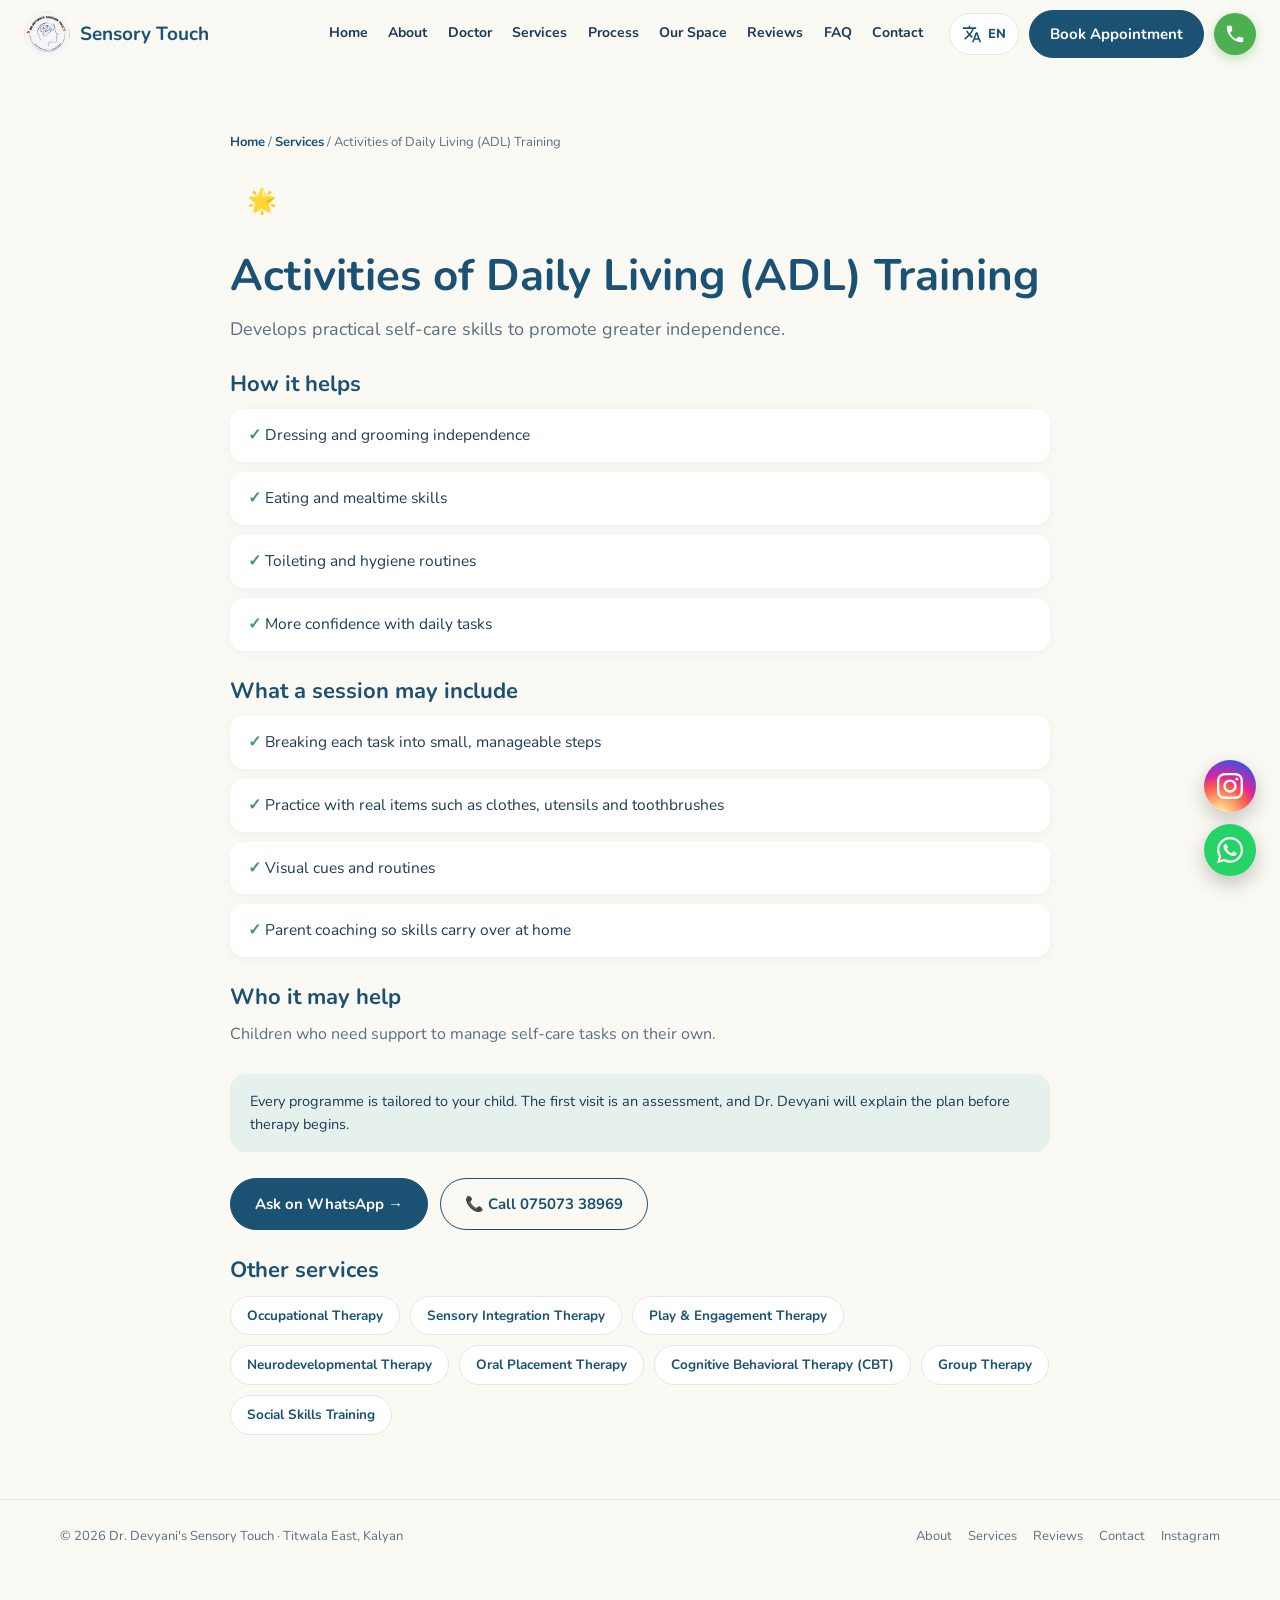
==== adl-training.html @ 460616af "Add files via upload" ====
<!DOCTYPE html>
<html lang="en"><head><meta charset="UTF-8"><meta name="viewport" content="width=device-width, initial-scale=1.0">
<title>Activities of Daily Living (ADL) Training in Titwala East, Kalyan | Dr. Devyani's Sensory Touch</title>
<meta name="description" content="Develops practical self-care skills to promote greater independence. Pediatric Activities of Daily Living (ADL) Training at Dr. Devyani's Sensory Touch, Titwala East, Kalyan.">
<link rel="canonical" href="https://webkelender.github.io/sensory-touch-website/adl-training.html"><link rel="icon" type="image/png" href="logo.png">
<link href="https://fonts.googleapis.com/css2?family=Nunito:wght@400;600;700;800&family=Caveat:wght@500;600&display=swap" rel="stylesheet">
<link rel="stylesheet" href="style.css"></head><body>
<header><nav>
<a class="lg" href="index.html#home"><img src="logo.png" alt="Dr. Devyani's Sensory Touch logo"><span><b>Sensory Touch</b><small>Occupational Therapy &amp; Learning Centre</small></span></a>
<div class="nl" id="nl"><a href="index.html#home">Home</a><a href="index.html#about">About</a><a href="doctor.html">Doctor</a><a href="index.html#services">Services</a><a href="therapy-journey.html">Process</a><a href="index.html#space">Our Space</a><a href="index.html#reviews">Reviews</a><a href="index.html#faq">FAQ</a><a href="index.html#contact">Contact</a></div>
<div class="nc"><a class="btn" href="index.html#contact">Book Appointment</a><a class="hcall" href="tel:+917507338969" aria-label="Call us" title="Call 075073 38969"><svg aria-hidden="true" focusable="false"><use href="#i-call"/></svg></a><button class="mt" id="mt" aria-label="Menu"><svg viewBox="0 0 24 24" fill="none" stroke="currentColor" stroke-width="2"><path d="M3 6h18M3 12h18M3 18h18"/></svg></button></div>
</nav></header>
<section><div class="pg"><div class="bc"><a href="index.html">Home</a> / <a href="index.html#services">Services</a> / <span>Activities of Daily Living (ADL) Training</span></div>
<div class="si" >🌟</div><h1>Activities of Daily Living (ADL) Training</h1><p class="lead">Develops practical self-care skills to promote greater independence.</p>
<h2>How it helps</h2><ul><li>Dressing and grooming independence</li><li>Eating and mealtime skills</li><li>Toileting and hygiene routines</li><li>More confidence with daily tasks</li></ul>
<h2>What a session may include</h2><ul><li>Breaking each task into small, manageable steps</li><li>Practice with real items such as clothes, utensils and toothbrushes</li><li>Visual cues and routines</li><li>Parent coaching so skills carry over at home</li></ul>
<h2>Who it may help</h2><p style="color:var(--soft)">Children who need support to manage self-care tasks on their own.</p>
<div class="note">Every programme is tailored to your child. The first visit is an assessment, and Dr. Devyani will explain the plan before therapy begins.</div>
<div class="ct" style="margin-top:26px"><a class="btn" href="https://wa.me/917507338969?text=Hello%20Dr.%20Devyani%2C%20I%27d%20like%20to%20know%20more%20about%20Activities%20of%20Daily%20Living%20%28ADL%29%20Training%20for%20my%20child." target="_blank" rel="noopener noreferrer">Ask on WhatsApp →</a><a class="btn o" href="tel:+917507338969">📞 Call 075073 38969</a></div>
<h2>Other services</h2><div class="ot"><a href="occupational-therapy.html">Occupational Therapy</a><a href="sensory-integration-therapy.html">Sensory Integration Therapy</a><a href="play-engagement-therapy.html">Play &amp; Engagement Therapy</a><a href="neurodevelopmental-therapy.html">Neurodevelopmental Therapy</a><a href="oral-placement-therapy.html">Oral Placement Therapy</a><a href="cbt-therapy.html">Cognitive Behavioral Therapy (CBT)</a><a href="group-therapy.html">Group Therapy</a><a href="social-skills-training.html">Social Skills Training</a></div></div></section>
<footer><div class="w"><span>© 2026 Dr. Devyani's Sensory Touch · Titwala East, Kalyan</span><nav><a href="index.html#about">About</a><a href="index.html#services">Services</a><a href="index.html#reviews">Reviews</a><a href="index.html#contact">Contact</a><a href="https://www.instagram.com/dr.devyani_sensorytouch_" target="_blank" rel="noopener noreferrer">Instagram</a></nav></div></footer>
<svg width="0" height="0" style="position:absolute" aria-hidden="true" focusable="false"><symbol id="i-wa" viewBox="0 0 24 24"><path d="M17.472 14.382c-.297-.149-1.758-.867-2.03-.967-.273-.099-.471-.148-.67.15-.197.297-.767.966-.94 1.164-.173.199-.347.223-.644.075-.297-.15-1.255-.463-2.39-1.475-.883-.788-1.48-1.761-1.653-2.059-.173-.297-.018-.458.13-.606.134-.133.298-.347.446-.52s.198-.298.298-.497c.099-.198.05-.371-.025-.52s-.669-1.612-.916-2.207c-.242-.579-.487-.5-.669-.51a13 13 0 0 0-.57-.01c-.198 0-.52.074-.792.372-.272.297-1.04 1.016-1.04 2.479 0 1.462 1.065 2.875 1.213 3.074s2.096 3.2 5.077 4.487c.709.306 1.262.489 1.694.625.712.227 1.36.195 1.871.118.571-.085 1.758-.719 2.006-1.413s.248-1.289.173-1.413c-.074-.124-.272-.198-.57-.347m-5.421 7.403h-.004a9.87 9.87 0 0 1-5.031-1.378l-.361-.214-3.741.982.998-3.648-.235-.374a9.86 9.86 0 0 1-1.51-5.26c.001-5.45 4.436-9.884 9.888-9.884 2.64 0 5.122 1.03 6.988 2.898a9.82 9.82 0 0 1 2.893 6.994c-.003 5.45-4.437 9.884-9.885 9.884m8.413-18.297A11.82 11.82 0 0 0 12.05 0C5.495 0 .16 5.335.157 11.892c0 2.096.547 4.142 1.588 5.945L.057 24l6.305-1.654a11.9 11.9 0 0 0 5.683 1.448h.005c6.554 0 11.89-5.335 11.893-11.893a11.82 11.82 0 0 0-3.48-8.413"/></symbol><symbol id="i-ig" viewBox="0 0 24 24"><path d="M7.03.084c-1.277.06-2.149.264-2.91.563a5.9 5.9 0 0 0-2.124 1.388 5.9 5.9 0 0 0-1.38 2.127C.321 4.926.12 5.8.064 7.076s-.069 1.688-.063 4.947.021 3.667.083 4.947c.061 1.277.264 2.149.563 2.911.308.789.72 1.457 1.388 2.123a5.9 5.9 0 0 0 2.129 1.38c.763.295 1.636.496 2.913.552 1.278.056 1.689.069 4.947.063s3.668-.021 4.947-.082c1.28-.06 2.147-.265 2.91-.563a5.9 5.9 0 0 0 2.123-1.388 5.9 5.9 0 0 0 1.38-2.129c.295-.763.496-1.636.551-2.912.056-1.28.07-1.69.063-4.948-.006-3.258-.02-3.667-.081-4.947-.06-1.28-.264-2.148-.564-2.911a5.9 5.9 0 0 0-1.387-2.123 5.86 5.86 0 0 0-2.128-1.38C19.074.322 18.202.12 16.924.066 15.647.009 15.236-.006 11.977 0S8.31.021 7.03.084m.14 21.693c-1.17-.05-1.805-.245-2.228-.408a3.7 3.7 0 0 1-1.382-.895 3.7 3.7 0 0 1-.9-1.378c-.165-.423-.363-1.058-.417-2.228-.06-1.264-.072-1.644-.08-4.848-.006-3.204.006-3.583.061-4.848.05-1.169.246-1.805.408-2.228.216-.561.477-.96.895-1.382a3.7 3.7 0 0 1 1.379-.9c.423-.165 1.057-.361 2.227-.417 1.265-.06 1.644-.072 4.848-.08 3.203-.006 3.583.006 4.85.062 1.168.05 1.804.244 2.227.408.56.216.96.475 1.382.895s.681.817.9 1.378c.165.422.362 1.056.417 2.227.06 1.265.074 1.645.08 4.848.005 3.203-.006 3.583-.061 4.848-.051 1.17-.245 1.805-.408 2.23-.216.56-.477.96-.896 1.38a3.7 3.7 0 0 1-1.378.9c-.422.165-1.058.362-2.226.418-1.266.06-1.645.072-4.85.079s-3.582-.006-4.848-.06m9.783-16.192a1.44 1.44 0 1 0 1.437-1.442 1.44 1.44 0 0 0-1.437 1.442M5.839 12.012a6.161 6.161 0 1 0 12.323-.024 6.162 6.162 0 0 0-12.323.024M8 12.008A4 4 0 1 1 12.008 16 4 4 0 0 1 8 12.008"/></symbol><symbol id="i-call" viewBox="0 0 24 24"><path d="M6.62 10.79c1.44 2.83 3.76 5.15 6.59 6.59l2.2-2.2c.28-.28.67-.36 1.02-.25 1.12.37 2.32.57 3.57.57a1 1 0 0 1 1 1V20a1 1 0 0 1-1 1A17 17 0 0 1 3 4a1 1 0 0 1 1-1h3.5a1 1 0 0 1 1 1c0 1.25.2 2.45.57 3.57.11.35.03.74-.25 1.02z"/></symbol></svg><div class="tb"><a href="index.html#home"><svg viewBox="0 0 24 24" fill="none" stroke="currentColor" stroke-width="1.8"><path d="M3 11l9-8 9 8M5 10v10h14V10M10 20v-6h4v6"/></svg>Home</a><a href="index.html#services"><svg viewBox="0 0 24 24" fill="none" stroke="currentColor" stroke-width="1.8"><circle cx="12" cy="12" r="3"/><path d="M12 3v3M12 18v3M3 12h3M18 12h3M5.6 5.6l2.1 2.1M16.3 16.3l2.1 2.1M18.4 5.6l-2.1 2.1M7.7 16.3l-2.1 2.1"/></svg>Services</a><a href="index.html#contact"><svg viewBox="0 0 24 24" fill="none" stroke="currentColor" stroke-width="1.8"><rect x="4" y="5" width="16" height="15" rx="2"/><path d="M8 3v4M16 3v4M4 10h16"/></svg>Book</a><a href="index.html#reviews"><svg viewBox="0 0 24 24" fill="none" stroke="currentColor" stroke-width="1.8"><path d="M12 3l2.7 5.6 6.1.8-4.5 4.3 1.1 6.1L12 17l-5.4 2.8 1.1-6.1L3.2 9.4l6.1-.8z"/></svg>Reviews</a><a href="index.html#faq"><svg viewBox="0 0 24 24" fill="none" stroke="currentColor" stroke-width="1.8"><circle cx="5" cy="12" r="1"/><circle cx="12" cy="12" r="1"/><circle cx="19" cy="12" r="1"/></svg>More</a></div><div class="fl"><a class="fi" href="https://www.instagram.com/dr.devyani_sensorytouch_" target="_blank" rel="noopener noreferrer" aria-label="Instagram"><svg aria-hidden="true" focusable="false"><use href="#i-ig"/></svg></a><a class="fw" href="https://wa.me/917507338969" target="_blank" rel="noopener noreferrer" aria-label="WhatsApp"><svg aria-hidden="true" focusable="false"><use href="#i-wa"/></svg></a></div>

<script src="translations.js"></script><script src="script.js"></script></body></html>
---- style.css ----
:root{--navy:#1b5273;--ink:#1d3b57;--soft:#5b6f80;--cream:#fbf9f4;--mint:#e6f0ec;--line:#e4e8e6}
*{box-sizing:border-box;margin:0;padding:0}html{scroll-behavior:smooth;scroll-padding-top:76px}
body{font-family:Nunito,sans-serif;background:var(--cream);color:var(--ink);line-height:1.6}
img,video{max-width:100%;display:block}a{color:inherit;text-decoration:none}
section{padding:64px 24px}.w{max-width:1160px;margin:0 auto}
h1,h2,h3{line-height:1.15;color:var(--navy)}h2{font-size:clamp(26px,3.4vw,36px);margin-bottom:10px}
.eb{font-size:12px;font-weight:800;letter-spacing:.14em;text-transform:uppercase;color:var(--navy);display:block;margin-bottom:12px}
.btn{display:inline-flex;align-items:center;gap:8px;padding:13px 24px;border-radius:999px;font-weight:700;font-size:15px;border:1.5px solid var(--navy);background:var(--navy);color:#fff}
.btn.o{background:transparent;color:var(--navy)}.wa{width:42px;height:42px;border-radius:50%;background:#1f8a70;color:#fff;display:grid;place-items:center;flex:none}
header{position:sticky;top:0;z-index:20;background:rgba(251,249,244,.96);backdrop-filter:blur(8px)}
nav{max-width:1160px;margin:0 auto;padding:10px 24px;display:flex;align-items:center;gap:28px}
.lg{display:flex;align-items:center;gap:10px;margin-right:auto}.lg img{width:46px;height:46px;border-radius:50%}
.lg b{display:block;font-size:19px;color:var(--navy);line-height:1.1}.lg small{font-size:10.5px;color:var(--soft)}
.nl{display:flex;gap:24px;font-size:14px;font-weight:700}.nl a{padding:4px 0;border-bottom:2px solid transparent}.nl a:hover{border-color:var(--navy)}
.nc{display:flex;gap:10px;align-items:center}.mt{display:none;background:none;border:0;color:var(--navy);width:34px}
.hero{position:relative;overflow:hidden;padding:0 24px}.hg{max-width:1160px;margin:0 auto;min-height:560px;display:flex;align-items:center;position:relative}
.hp{position:absolute;right:-24px;top:0;bottom:0;width:62%}.hp img{width:100%;height:100%;object-fit:cover;object-position:left center;-webkit-mask-image:linear-gradient(to right,transparent,#000 22%);mask-image:linear-gradient(to right,transparent,#000 22%)}
.hc{position:relative;max-width:520px;padding:48px 0}.hc h1{font-size:clamp(34px,4.6vw,56px);margin-bottom:18px}
.b{color:#4f8fd6}.g{color:#58a773}.y{color:#eeb23a}.r{color:#ee7a69}
.hc p{color:var(--soft);font-size:17px;margin-bottom:26px}.ct{display:flex;gap:12px;flex-wrap:wrap;margin-bottom:26px}
.tr{display:flex;gap:22px;flex-wrap:wrap;font-size:13px;font-weight:600;color:var(--soft)}.tr span{display:flex;gap:8px;align-items:center}.tr i{font-style:normal;font-size:20px}
.cap{position:absolute;right:6%;bottom:34px;font-family:Caveat,cursive;font-size:26px;line-height:1.1;color:var(--navy);background:rgba(255,255,255,.7);padding:6px 16px;border-radius:14px}
.sg{display:grid;grid-template-columns:repeat(6,1fr);margin-top:30px}.sv{padding:4px 16px;border-left:1px solid var(--line)}.sv:first-child{border:0;padding-left:0}
.sv i{width:54px;height:54px;border-radius:50%;display:grid;place-items:center;margin-bottom:12px}.sv svg{width:26px;height:26px}
.sv h3{font-size:15px;margin-bottom:4px}.sv p{font-size:12.5px;color:var(--soft);line-height:1.45}
.ab{display:grid;grid-template-columns:1fr 1.2fr;gap:44px;align-items:center}.ab img{border-radius:24px;width:100%;aspect-ratio:4/5;object-fit:cover;object-position:center top}
.ab p{color:var(--soft);margin-bottom:12px}.ch{display:flex;flex-wrap:wrap;gap:8px;margin-top:14px}.ch span{background:var(--mint);color:var(--navy);font-size:13px;font-weight:700;padding:6px 14px;border-radius:999px}
.vd{background:#fff}.vd video{width:100%;max-width:860px;margin:24px auto 0;border-radius:24px;box-shadow:0 12px 40px rgba(27,82,115,.15)}.vd .w{text-align:center}
.sp{display:grid;grid-template-columns:1.1fr 1fr;gap:44px;align-items:center}.sp>img{border-radius:24px;width:100%;aspect-ratio:4/3;object-fit:cover}
.sp p{color:var(--soft);margin-bottom:16px}.ft{list-style:none;display:grid;grid-template-columns:1fr 1fr;gap:10px;margin-bottom:22px;font-weight:700;font-size:14px}.ft li:before{content:"✓ ";color:#3c9a78}
.th{display:grid;grid-template-columns:repeat(6,1fr);gap:10px;margin-top:20px}.th img{border-radius:14px;aspect-ratio:1;object-fit:cover;width:100%}
.rs{background:var(--mint)}.rh{display:flex;align-items:center;gap:18px;margin-bottom:22px;flex-wrap:wrap}.rh strong{font-size:46px;color:var(--navy)}.rh span{color:#f0a91f;font-size:22px}
.rg{display:grid;grid-template-columns:repeat(3,1fr);gap:18px}.rv{background:#fff;border-radius:18px;padding:22px;box-shadow:0 4px 18px rgba(27,82,115,.07)}
.rv b{color:#f0a91f}.rv p{margin:8px 0;font-size:15px}.rv small{color:var(--soft)}
.fq{max-width:780px;margin:0 auto}details{background:#fff;border-radius:14px;padding:16px 20px;margin-bottom:10px;box-shadow:0 2px 10px rgba(27,82,115,.06)}
summary{font-weight:800;cursor:pointer;color:var(--navy)}details p{margin-top:10px;color:var(--soft);font-size:15px}
.cg{display:grid;grid-template-columns:1fr 1fr;gap:30px}.ci{display:grid;gap:14px;margin:18px 0}.ci b{display:block;font-size:13px;color:var(--navy)}.ci span,.ci a{color:var(--soft);font-size:15px}
.map iframe{width:100%;height:100%;min-height:320px;border:0;border-radius:20px}
form{background:#fff;border-radius:20px;padding:24px;display:grid;gap:12px;box-shadow:0 6px 24px rgba(27,82,115,.08)}
input,select,textarea{font:inherit;padding:12px 14px;border:1.5px solid var(--line);border-radius:12px;width:100%;background:var(--cream)}
.cta{background:linear-gradient(90deg,#fdeccd,#fff 50%);padding:34px 24px}.cta .w{display:flex;align-items:center;justify-content:space-between;gap:18px;flex-wrap:wrap}
.cta em{font-family:Caveat,cursive;font-size:30px;color:var(--navy);font-style:normal}.cta p{color:var(--soft)}
footer{padding:26px 24px 90px;border-top:1px solid var(--line);font-size:13px;color:var(--soft)}footer .w{display:flex;justify-content:space-between;gap:14px;flex-wrap:wrap;align-items:center}footer nav{padding:0;gap:16px}
.tb{display:none}
@media(max-width:900px){.sg{grid-template-columns:repeat(2,1fr);gap:18px}.sv{border:0;padding:0}.ab,.sp,.cg{grid-template-columns:1fr}.rg{grid-template-columns:1fr}.th{grid-template-columns:repeat(3,1fr)}}
@media(max-width:760px){section{padding:44px 18px}.nl{display:none;position:absolute;top:100%;left:0;right:0;background:var(--cream);flex-direction:column;padding:16px 24px;gap:12px}.nl.open{display:flex}.mt{display:block}.nc .btn{display:none}nav{gap:12px}
.hero{padding:0}.hg{display:flex;flex-direction:column-reverse;min-height:0}.hp{position:relative;right:0;width:100%;height:300px}.hp img{-webkit-mask-image:linear-gradient(to bottom,#000 80%,transparent);mask-image:linear-gradient(to bottom,#000 80%,transparent);object-position:center}.hc{padding:20px 18px 30px}.cap{display:none}
.tb{display:flex;position:fixed;bottom:0;left:0;right:0;z-index:30;background:#fff;border-top:1px solid var(--line);justify-content:space-around;padding:8px 4px calc(8px + env(safe-area-inset-bottom));font-size:11px;font-weight:700;color:var(--soft)}.tb a{display:grid;justify-items:center;gap:2px}.tb svg{width:22px;height:22px}}

.sc{display:grid;grid-template-columns:repeat(3,minmax(0,1fr));gap:22px;margin-top:30px}
.sk{display:block;background:#fff;border-radius:20px;padding:28px 24px;box-shadow:0 4px 18px rgba(27,82,115,.07);transition:transform .2s,box-shadow .2s}.sk:hover{transform:translateY(-5px);box-shadow:0 12px 30px rgba(27,82,115,.14)}
.si{width:52px;height:52px;border-radius:14px;display:flex;align-items:center;justify-content:center;margin-bottom:16px;font-size:24px}.si img{width:100%;height:100%;object-fit:cover}
.sk:nth-child(3n+1) .si{background:rgba(58,124,196,.14)}.sk:nth-child(3n+2) .si{background:rgba(91,168,90,.14)}.sk:nth-child(3n) .si{background:rgba(232,137,58,.14)}.sk:nth-child(4) .si{background:rgba(232,179,61,.18)}.sk:nth-child(8) .si{background:rgba(232,179,61,.18)}
.sk .si[style]{}.sk h3{font-size:19px;margin-bottom:8px}.sk p{color:var(--soft);font-size:15px}.sk em{display:block;margin-top:12px;font-style:normal;font-weight:800;color:var(--navy);font-size:14px}
.pg{max-width:820px;margin:0 auto}.pg .si{width:64px;height:64px;margin-bottom:18px}.bc{font-size:13px;color:var(--soft);margin-bottom:16px}.bc a{color:var(--navy);font-weight:700}
.pg h1{font-size:clamp(30px,4.4vw,44px);margin-bottom:14px}.pg .lead{font-size:18px;color:var(--soft);margin-bottom:26px}.pg h2{font-size:22px;margin:28px 0 12px}
.pg ul{list-style:none;display:grid;gap:10px}.pg li{background:#fff;border-radius:14px;padding:14px 18px;box-shadow:0 2px 10px rgba(27,82,115,.06);font-size:15.5px}.pg li:before{content:"✓ ";color:#3c9a78;font-weight:800}
.pg .note{margin-top:26px;background:var(--mint);border-radius:16px;padding:16px 20px;font-size:14.5px;color:var(--ink)}
.ot{display:flex;flex-wrap:wrap;gap:10px;margin-top:12px}.ot a{background:#fff;border:1.5px solid var(--line);border-radius:999px;padding:8px 16px;font-size:13.5px;font-weight:700;color:var(--navy)}
html,body{overflow-x:clip}.ab>*,.sp>*,.cg>*,.rg>*{min-width:0}
@media(max-width:900px){.sc{grid-template-columns:repeat(2,minmax(0,1fr))}.ab,.sp,.cg,.rg{grid-template-columns:minmax(0,1fr)!important}}
@media(max-width:560px){.sc{grid-template-columns:minmax(0,1fr)}}

.md{position:fixed;inset:0;z-index:100;background:rgba(20,45,65,.55);display:flex;align-items:center;justify-content:center;padding:18px;backdrop-filter:blur(3px)}.md[hidden]{display:none}
.mb{position:relative;background:#fff;border-radius:24px;padding:30px 26px 24px;width:100%;max-width:440px;max-height:92vh;overflow:auto;box-shadow:0 24px 70px rgba(0,0,0,.3);animation:pop .22s ease}
@keyframes pop{from{opacity:0;transform:translateY(16px) scale(.97)}to{opacity:1;transform:none}}
.mb h2{font-size:24px;margin-bottom:6px}.mb p{color:var(--soft);font-size:14.5px;margin-bottom:16px}.mb form{padding:0;box-shadow:none;background:none}
.mx{position:absolute;top:12px;right:14px;width:36px;height:36px;border:0;border-radius:50%;background:var(--mint);color:var(--navy);font-size:24px;line-height:1;cursor:pointer}
.md-call{display:block;text-align:center;margin-top:14px;font-size:14px;font-weight:700;color:var(--navy)}

.pill{font-style:normal;font-weight:700;font-size:14px;color:var(--navy);background:#fff;border-radius:999px;padding:9px 18px}
.lc{display:grid;grid-template-columns:2fr 1fr;gap:20px;align-items:stretch}.lc .map iframe{min-height:360px}.la{display:flex;flex-direction:column;gap:12px;justify-content:center}.la .btn{justify-content:center}
@media(max-width:900px){.lc{grid-template-columns:minmax(0,1fr)}}
.sr{display:flex;gap:4px;margin-bottom:12px}.sr button{background:none;border:0;font-size:34px;line-height:1;color:#d5d9dc;cursor:pointer;padding:0 2px}.sr button.on{color:#f0a91f}
.rmsg{display:none;background:var(--mint);border-radius:12px;padding:12px 14px;font-size:14px;margin-top:12px;color:var(--ink)}

.pr{display:grid;grid-template-columns:repeat(4,minmax(0,1fr));gap:20px;margin-top:30px}.ps{background:var(--cream);border-radius:20px;padding:24px 20px}.ps b{display:grid;place-items:center;width:42px;height:42px;border-radius:50%;background:var(--navy);color:#fff;margin-bottom:14px}.ps h3{font-size:18px;margin-bottom:6px}.ps p{color:var(--soft);font-size:14.5px}
.pj{display:grid;gap:16px}.ph{display:flex;gap:18px;background:#fff;box-shadow:0 4px 18px rgba(27,82,115,.07)}.ph b{flex:none}.pp{margin-top:8px;font-weight:700;color:var(--navy)!important;font-size:13.5px!important}
@media(max-width:900px){.pr{grid-template-columns:repeat(2,minmax(0,1fr))}}@media(max-width:560px){.pr{grid-template-columns:minmax(0,1fr)}}
header{transition:box-shadow .25s}header.sh{box-shadow:0 6px 24px rgba(27,82,115,.12)}
.btn{transition:transform .2s,box-shadow .2s}.btn:hover{transform:translateY(-2px);box-shadow:0 8px 20px rgba(27,82,115,.22)}
.rv,.ps,.th img,.ab img,.sp>img{transition:transform .3s,box-shadow .3s}.rv:hover,.ps:hover{transform:translateY(-4px);box-shadow:0 12px 28px rgba(27,82,115,.12)}.th img:hover{transform:scale(1.04)}
.js .reveal{opacity:0;translate:0 26px;transition:opacity .7s ease,translate .7s ease,transform .3s,box-shadow .3s}.js .reveal.in{opacity:1;translate:none}
@keyframes up{from{opacity:0;transform:translateY(22px)}to{opacity:1;transform:none}}.hc>*{animation:up .8s ease both}.hc>*:nth-child(2){animation-delay:.1s}.hc>*:nth-child(3){animation-delay:.2s}.hc>*:nth-child(4){animation-delay:.3s}.hc>*:nth-child(5){animation-delay:.4s}.hp img{animation:zoom 1.6s ease both}@keyframes zoom{from{transform:scale(1.08)}to{transform:none}}
@media(prefers-reduced-motion:reduce){*{animation:none!important;transition:none!important}.js .reveal{opacity:1;translate:none}}

.dg{display:grid;grid-template-columns:minmax(0,1fr) minmax(0,1.6fr);gap:36px;align-items:start}.blank{border:2px dashed #cfd9d5;border-radius:16px;background:rgba(230,240,236,.45);min-height:70px}.blank.tall{min-height:170px}.ph1{aspect-ratio:4/5;min-height:0}
@media(max-width:760px){.dg{grid-template-columns:minmax(0,1fr)}}
.lgs{border:1.5px solid var(--line);border-radius:999px;background:#fff;color:var(--navy);font:700 13px Nunito,sans-serif;padding:8px 10px;width:auto}

body{font-family:Nunito,'Noto Sans Devanagari',sans-serif}button{font-family:inherit}
.lsel{border:1.5px solid var(--line);border-radius:999px;padding:7px 8px;background:#fff;font:inherit;font-size:13px;font-weight:700;color:var(--navy);cursor:pointer}
.dg{display:grid;grid-template-columns:1fr 1.5fr;gap:34px;align-items:start}.dp{aspect-ratio:4/5;border-radius:24px;background:var(--mint);border:2px dashed #b9cfc7;display:grid;place-items:center;color:var(--soft);font-weight:700;text-align:center;padding:12px}
.db{background:#fff;border-radius:18px;padding:20px 22px;margin-top:16px;min-height:110px;box-shadow:0 2px 12px rgba(27,82,115,.06)}.db h2{font-size:19px!important;margin:0 0 8px!important}.db p{color:#9aa9b5;font-size:14px}
@media(max-width:700px){.dg{grid-template-columns:minmax(0,1fr)}.dp{max-width:260px}}

.lw{position:relative}.lb{display:flex;align-items:center;gap:6px;height:42px;padding:0 12px;border:1.5px solid var(--line);border-radius:999px;background:#fff;color:var(--navy);font:inherit;font-size:13px;font-weight:800;cursor:pointer}.lb:hover{border-color:var(--navy)}
.lm{position:absolute;right:0;top:calc(100% + 8px);z-index:60;list-style:none;min-width:140px;background:#fff;border-radius:16px;padding:6px;box-shadow:0 14px 40px rgba(27,82,115,.22)}.lm[hidden]{display:none}
.lm button{width:100%;text-align:left;border:0;background:none;padding:10px 14px;border-radius:10px;font:inherit;font-size:15px;font-weight:700;color:var(--ink);cursor:pointer}.lm button:hover{background:var(--mint)}.lm button.on{color:var(--navy);background:var(--mint)}.lm button.on:after{content:" ✓"}
.nl a,.btn,.lg small,.lg b,.nc a{white-space:nowrap}.nl{gap:clamp(14px,1.6vw,24px)}nav{gap:clamp(14px,2vw,28px)}
@media(max-width:1180px){.nl{display:none;position:absolute;top:100%;left:0;right:0;background:var(--cream);flex-direction:column;padding:16px 24px;gap:12px;box-shadow:0 12px 24px rgba(27,82,115,.1)}.nl.open{display:flex}.mt{display:block}}
@media(max-width:480px){.lg small{white-space:normal}}
header nav{max-width:1400px}.nl{font-size:14px}.nc .btn{padding:11px 20px}
@media(max-width:1499px){.lg small{display:none}}

/* fixes: footer nav alignment, tablet hero overlap, tiny-phone header, tall mobile menu */
footer nav{margin:0}
@media(min-width:761px) and (max-width:1180px){.hg{flex-direction:column-reverse;min-height:0}.hp{position:relative;right:0;width:100%;height:clamp(340px,46vw,520px)}.hp img{-webkit-mask-image:linear-gradient(to bottom,#000 80%,transparent);mask-image:linear-gradient(to bottom,#000 80%,transparent);object-position:center 35%}.hc{max-width:none;padding:24px 0 36px}.cap{display:none}}
@media(max-width:1180px){.nl{max-height:calc(100vh - 80px);overflow-y:auto}}
@media(max-width:430px){nav{padding:10px 14px;gap:8px}.lg{gap:8px;min-width:0}.lg img{width:38px;height:38px}.lg b{font-size:17px}.nc{gap:8px}}
@media(max-width:380px){nav{padding:10px 12px;gap:8px}.lg{gap:8px;min-width:0}.lg img{width:34px;height:34px}.lg b{font-size:15px}.nc{gap:6px}.lb{height:38px;padding:0 9px}.wa{width:38px;height:38px}.mt{width:30px}}
@media(max-width:330px){.lcur{display:none}.lb{padding:0 10px}}

/* quick-contact: header Instagram icon, hero rating chip */
.fl{position:fixed;right:24px;bottom:24px;z-index:19;display:flex;flex-direction:column;gap:12px}.fl a{width:52px;height:52px;border-radius:50%;display:grid;place-items:center;box-shadow:0 8px 20px rgba(0,0,0,.22);transition:transform .2s}.fl a:hover{transform:translateY(-3px)}.fl .fw{background:#25d366}.fl .fi{background:radial-gradient(circle at 30% 107%,#fdf497 0%,#fdf497 5%,#fd5949 45%,#d6249f 60%,#285aeb 90%)}.fl svg{width:26px;height:26px;fill:#fff}
.hcall{display:grid;width:42px;height:42px;border-radius:50%;background:#4caf50;place-items:center;flex:none;box-shadow:0 4px 12px rgba(76,175,80,.35)}.hcall svg{width:22px;height:22px;fill:#fff}
.rt{display:inline-flex;align-items:center;gap:10px;background:#fff;border-radius:26px;padding:10px 18px;margin:18px 0 20px;line-height:1.35;max-width:100%;box-shadow:0 6px 18px rgba(27,82,115,.1);font-size:14px;font-weight:700;color:var(--ink)}.rt .st{color:#f5a623;letter-spacing:2px;font-size:15px;flex:none}
@media(max-width:1180px){.nl{max-height:calc(100vh - 160px)}}
@media(max-width:380px){.hcall{width:38px;height:38px}}
@media(max-width:760px){.fl{right:12px;bottom:calc(72px + env(safe-area-inset-bottom));gap:10px}.fl a{width:48px;height:48px}.fl svg{width:24px;height:24px}}
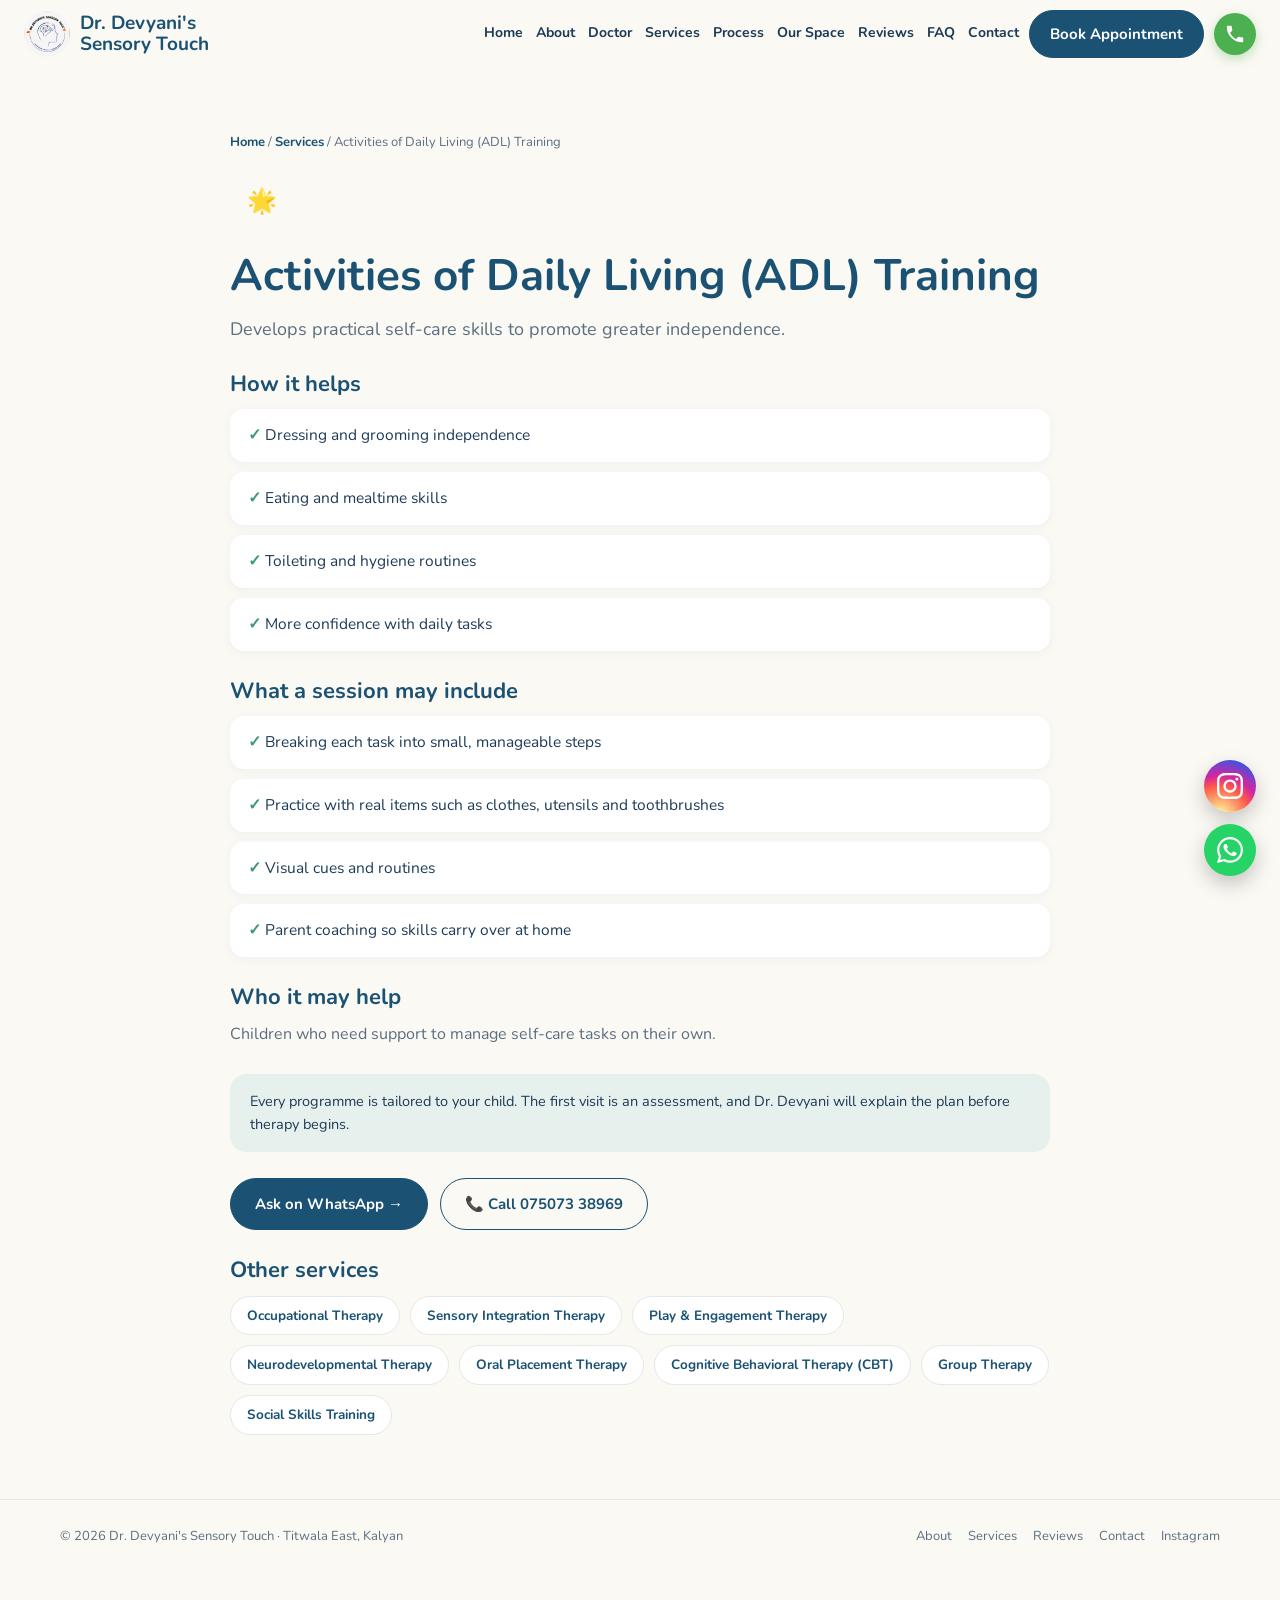
==== commit 52bc68b1: "Add files via upload" ====
--- a/adl-training.html
+++ b/adl-training.html
@@ -2,11 +2,11 @@
 <html lang="en"><head><meta charset="UTF-8"><meta name="viewport" content="width=device-width, initial-scale=1.0">
 <title>Activities of Daily Living (ADL) Training in Titwala East, Kalyan | Dr. Devyani's Sensory Touch</title>
 <meta name="description" content="Develops practical self-care skills to promote greater independence. Pediatric Activities of Daily Living (ADL) Training at Dr. Devyani's Sensory Touch, Titwala East, Kalyan.">
-<link rel="canonical" href="https://webkelender.github.io/sensory-touch-website/adl-training.html"><link rel="icon" type="image/png" href="logo.png">
+<link rel="canonical" href="https://sensorytouch.vercel.app/adl-training.html"><link rel="icon" type="image/png" href="logo.png">
 <link href="https://fonts.googleapis.com/css2?family=Nunito:wght@400;600;700;800&family=Caveat:wght@500;600&display=swap" rel="stylesheet">
 <link rel="stylesheet" href="style.css"></head><body>
 <header><nav>
-<a class="lg" href="index.html#home"><img src="logo.png" alt="Dr. Devyani's Sensory Touch logo"><span><b>Sensory Touch</b><small>Occupational Therapy &amp; Learning Centre</small></span></a>
+<a class="lg" href="index.html#home"><img src="logo.png" alt="Dr. Devyani's Sensory Touch logo"><span><b>Dr. Devyani's Sensory Touch</b><small>Occupational Therapy &amp; Learning Centre</small></span></a>
 <div class="nl" id="nl"><a href="index.html#home">Home</a><a href="index.html#about">About</a><a href="doctor.html">Doctor</a><a href="index.html#services">Services</a><a href="therapy-journey.html">Process</a><a href="index.html#space">Our Space</a><a href="index.html#reviews">Reviews</a><a href="index.html#faq">FAQ</a><a href="index.html#contact">Contact</a></div>
 <div class="nc"><a class="btn" href="index.html#contact">Book Appointment</a><a class="hcall" href="tel:+917507338969" aria-label="Call us" title="Call 075073 38969"><svg aria-hidden="true" focusable="false"><use href="#i-call"/></svg></a><button class="mt" id="mt" aria-label="Menu"><svg viewBox="0 0 24 24" fill="none" stroke="currentColor" stroke-width="2"><path d="M3 6h18M3 12h18M3 18h18"/></svg></button></div>
 </nav></header>
--- a/style.css
+++ b/style.css
@@ -119,3 +119,26 @@
 @media(max-width:1180px){.nl{max-height:calc(100vh - 160px)}}
 @media(max-width:380px){.hcall{width:38px;height:38px}}
 @media(max-width:760px){.fl{right:12px;bottom:calc(72px + env(safe-area-inset-bottom));gap:10px}.fl a{width:48px;height:48px}.fl svg{width:24px;height:24px}}
+/* web banner (761px+): one designed banner per language (English / Hindi / Marathi), each with invisible hit-areas over its two buttons.
+   The live hero (h1, text, buttons) stays in the DOM for SEO/screen readers. */
+.hbn,.hbi{display:none}
+.hbi{position:relative}
+@media(min-width:761px){
+.hero{padding:0}
+.hbn{display:block;max-width:1774px;margin:0 auto}
+html:not([lang="hi"]):not([lang="mr"]) .hb-en,html[lang="hi"] .hb-hi,html[lang="mr"] .hb-mr{display:block}
+.hbn img{width:100%;height:auto;display:block}
+.hbtn{position:absolute;display:block;border-radius:999px;background:transparent;cursor:pointer;-webkit-tap-highlight-color:rgba(27,82,115,.18)}
+.hbtn:focus-visible{outline:3px solid var(--navy);outline-offset:3px}
+.hb-en .hb1{left:5.862%;top:51.409%;width:16.291%;height:7.441%}.hb-en .hb2{left:23.112%;top:51.409%;width:11.443%;height:7.441%}
+.hb-hi .hb1{left:5.862%;top:51.409%;width:16.291%;height:7.441%}.hb-hi .hb2{left:23.112%;top:51.409%;width:11.443%;height:7.441%}
+.hb-mr .hb1{left:5.862%;top:51.409%;width:16.291%;height:7.441%}.hb-mr .hb2{left:23.112%;top:51.409%;width:11.443%;height:7.441%}
+.hbn .rt-b{display:flex;width:max-content;max-width:calc(100% - 32px);margin:14px auto 6px}
+.hero .hg{position:absolute;width:1px;height:1px;min-height:0;margin:-1px;padding:0;border:0;overflow:hidden;clip:rect(0,0,0,0);clip-path:inset(50%);white-space:nowrap}
+}
+/* full clinic name in the header: two lines (Dr. Devyani's / Sensory Touch), one line on very wide screens */
+.lg b{white-space:normal;max-width:8.6em;line-height:1.12}
+@media(min-width:1500px){.lg b{white-space:nowrap;max-width:none}}
+@media(min-width:761px){.lg{flex-shrink:0}.lg b{width:max-content}}
+@media(max-width:330px){.lg b{font-size:14px}}
+@media(min-width:1181px) and (max-width:1300px){.nl{gap:13px}header nav{gap:10px}}
